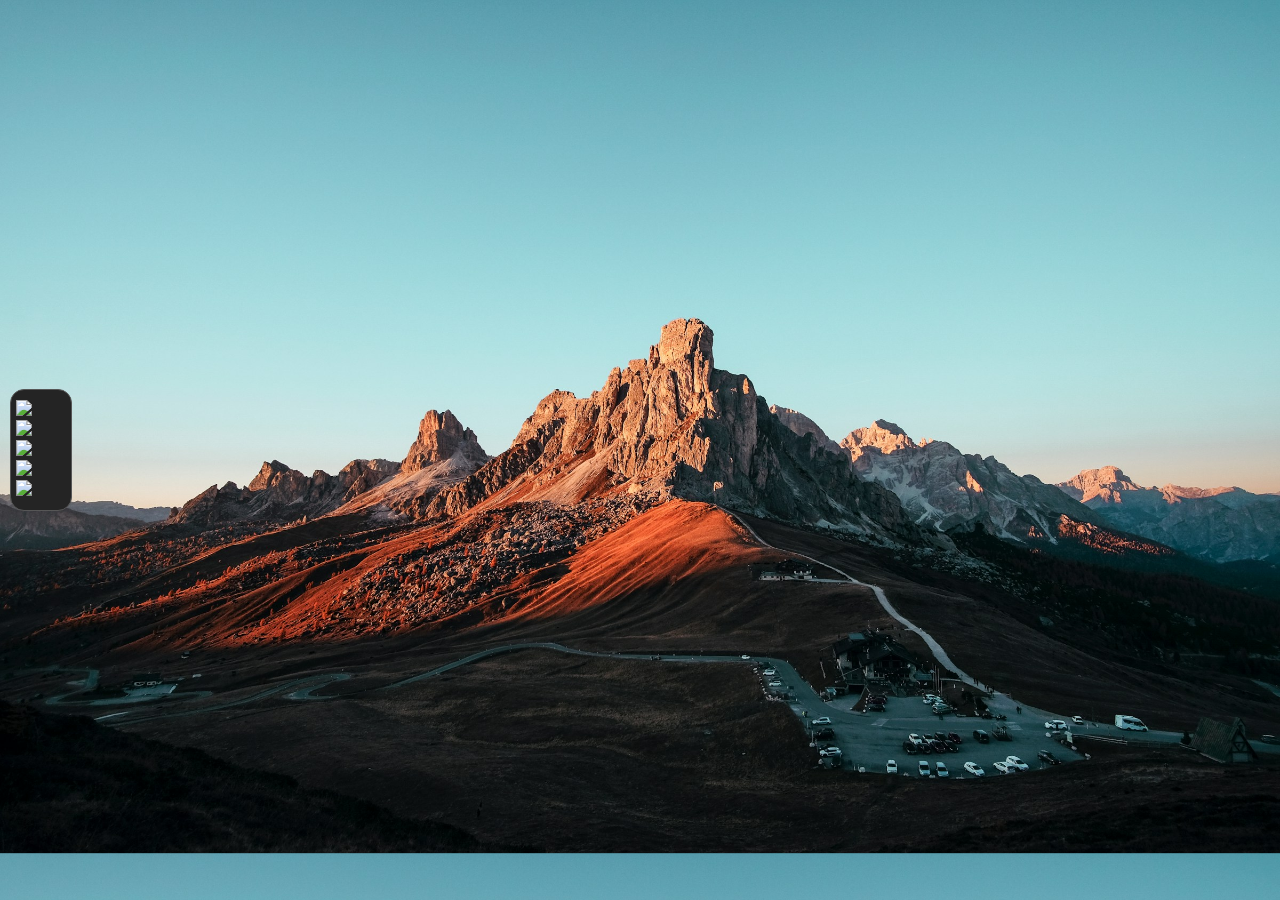
==== index.html @ a16f1a51 "title 변경" ====
<!DOCTYPE html>
<html lang="en">
<head>
  <meta charset="UTF-8">
  <meta name="viewport" content="width=device-width, initial-scale=1.0">
  <title>mung0722.github.io</title>
  <link rel="stylesheet" href="./style/styles.css">
</head>
<body>
  <nav class="dock">
    <div class="item">
        <img src="https://upload.wikimedia.org/wikipedia/en/9/98/FinderBigSur.png" onclick="openWindow('./SubHtml/example.html')">
      <p>Finder</p>
    </div>
    <div class="item">
      <img src="https://upload.wikimedia.org/wikipedia/commons/thumb/4/40/Adobe_Premiere_Pro_CC_icon.svg/240px-Adobe_Premiere_Pro_CC_icon.svg.png" onclick="openWindow('./SubHtml/example2.html')">
      <p>Premiere Pro</p>
    </div>
  
    <div class="item">
      <img src="https://upload.wikimedia.org/wikipedia/en/2/23/System_Preferences_icon.png" onclick="openWindow('www.naver.com')">
      <p>Setting</p>
    </div>
    <div class="item">
      <img src="https://upload.wikimedia.org/wikipedia/commons/thumb/5/52/Safari_browser_logo.svg/2057px-Safari_browser_logo.svg.png" onclick="openWindow('example.html')">
      <p>Safari</p>
    </div>
    <div class="item">
      <img src="https://upload.wikimedia.org/wikipedia/commons/thumb/e/e7/Instagram_logo_2016.svg/480px-Instagram_logo_2016.svg.png" onclick="openWindow('example.html')">
      <p>Instagram</p>
    </div>
  </nav>

  <!-- 새로운 윈도우를 위한 section -->
  <div id="custom-window" class="custom-window hidden">
    <div class="custom-window-header">
      <div class="window-controls">
        <span class="close" onclick="closeWindow()">&#10005;</span>
        <span class="minimize" onclick="minimizeWindow()">&#9473;</span>
        <span class="maximize" onclick="toggleMaximize()">&#9723;</span>
      </div>
      <!-- <div class="title">Window Title</div> -->
    </div>
    <div class="custom-window-content">
      <!-- 콘텐츠가 로드될 공간 -->
    </div>
    <div class="resize-handle"></div> <!-- 사이즈 조정 핸들 -->
  </div>
  <script src="./JavaScript/window.js"></script>
  <script src="./JavaScript/dock.js"></script>
</body>
</html>
---- style/styles.css ----
body {
    font-family: Arial, sans-serif;
    background-image:url(/img/cristina-gottardi-CSpjU6hYo_0-unsplash.jpg);
    background-size: cover;
    /* 스크롤바 없애기 */
    -ms-overflow-style: none;
  }
  /* 스크롤바 없애기 */
  ::-webkit-scrollbar{
    display: none;
  }

  button {
    cursor: pointer;
  }
  
  .custom-window {
    position: absolute;
    width: 400px;
    height: 300px;
    background-color: white;
    border: 1px solid #ccc;
    box-shadow: 0 4px 8px rgba(0, 0, 0, 0.2);
    border-radius: 8px;
    overflow: hidden;
  }
  .custom-window.maximized {
    width: 100%;
    height: 100%;
    top: 0;
    left: 0;
  }
  
  .hidden {
    display: none;
  }
  
  .custom-window-header {
    display: flex;
    justify-content: space-between;
    background-color: #2c3e50;
    color: white;
    padding: 8px;
    cursor: move;
  }
  
  .window-controls span {
    cursor: pointer;
    margin-left: 8px;
  }
  
  .custom-window-content {
    flex-grow: 1;
    padding: 10px;
    overflow: auto;
  }
  /* 사이즈 조정 핸들 스타일 */
.resize-handle {
    width: 10px;
    height: 10px;
    background-color: transparent; /* 필요에 따라 색상 변경 가능 */
    position: absolute;
    bottom: 0;
    right: 0;
    cursor: se-resize; /* 크기 조정 커서 */
    z-index: 10;
  }

  .dock {
    position: absolute;
    left: 10px;
    top: 50%;
    transform: translateY(-50%);
    width: 50px;
    padding: 10px 5px;
    border-radius: 14px;
    background-color: rgb(36 36 36);
    border: 1px solid #565656;
    box-shadow: 0px 0px 0px 1px 3f3f3f;
  }
  
  .item {
    position: relative;
  }
  
  .item img {
    width: 100%;
  }
  
  .item p {
    display: none;
    position: absolute;
    top: 50%;
    left: 100%;
    transform: translateY(-50%);
    margin: 0 0 0 5px;
    padding: 3px 10px;
    background: #333;
    border-radius: 6px;
    border: 1px solid #565656;
    box-shadow: 0px 0px 0px 1px 3f3f3f;
    white-space: nowrap;
    color: #ddd;
  }
  
  .item:hover p {
    display: block;
  }

  .dock .item img {
    cursor: pointer;
  }
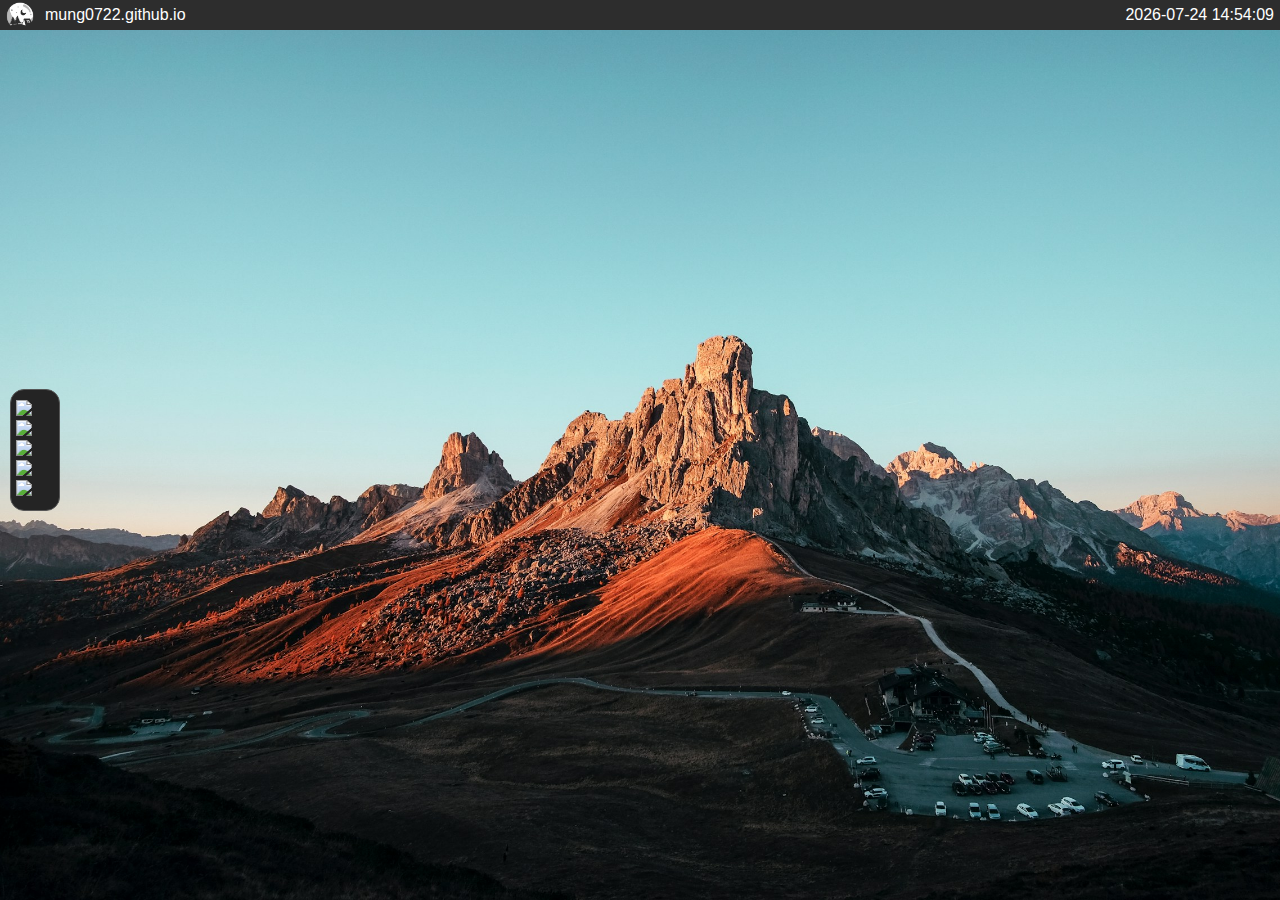
==== commit 0029c4d2: "버그 수정 및 header 추가" ====
--- a/index.html
+++ b/index.html
@@ -1,19 +1,26 @@
 <!DOCTYPE html>
-<html lang="en">
+<html lang="ko">
 <head>
   <meta charset="UTF-8">
   <meta name="viewport" content="width=device-width, initial-scale=1.0">
   <title>mung0722.github.io</title>
-  <link rel="stylesheet" href="./style/styles.css">
+  <link rel="stylesheet" href="./style/index.css">
 </head>
 <body>
+  <header>
+        <div class="logo">
+          <img src="./img/logo.png">
+          <p>mung0722.github.io</p>
+        </div>
+        <div id="clock"></div>
+  </header>
   <nav class="dock">
     <div class="item">
-        <img src="https://upload.wikimedia.org/wikipedia/en/9/98/FinderBigSur.png" onclick="openWindow('./SubHtml/example.html')">
+        <img src="https://upload.wikimedia.org/wikipedia/en/9/98/FinderBigSur.png" onclick="openWindow('./secondhtml/scdhtml1.html')">
       <p>Finder</p>
     </div>
     <div class="item">
-      <img src="https://upload.wikimedia.org/wikipedia/commons/thumb/4/40/Adobe_Premiere_Pro_CC_icon.svg/240px-Adobe_Premiere_Pro_CC_icon.svg.png" onclick="openWindow('./SubHtml/example2.html')">
+      <img src="https://upload.wikimedia.org/wikipedia/commons/2/24/Github_logo_svg.svg" onclick="openWindow('./SubHtml/example2.html')">
       <p>Premiere Pro</p>
     </div>
   
@@ -26,7 +33,7 @@
       <p>Safari</p>
     </div>
     <div class="item">
-      <img src="https://upload.wikimedia.org/wikipedia/commons/thumb/e/e7/Instagram_logo_2016.svg/480px-Instagram_logo_2016.svg.png" onclick="openWindow('example.html')">
+      <img src="https://upload.wikimedia.org/wikipedia/commons/2/2a/ITunes_12.2_logo.png" onclick="openWindow('example.html')">
       <p>Instagram</p>
     </div>
   </nav>
@@ -48,5 +55,6 @@
   </div>
   <script src="./JavaScript/window.js"></script>
   <script src="./JavaScript/dock.js"></script>
+  <script src="./JavaScript/clock.js"></script>
 </body>
 </html>--- a/style/index.css
+++ b/style/index.css
@@ -0,0 +1,141 @@
+html {width: 100%; height: 100%;}
+*{ margin: 0; padding: 0; box-sizing: border-box;}
+body {
+    font-family: Arial, sans-serif;
+    background-image:url(/img/cristina-gottardi-CSpjU6hYo_0-unsplash.jpg);
+    background-size: cover;
+    /* 스크롤바 없애기 */
+    -ms-overflow-style: none;
+  }
+  /* 스크롤바 없애기 */
+  ::-webkit-scrollbar{
+    display: none;
+  }
+
+  header{
+    width: 100%;
+    height: 30px;
+    background-color: rgb(45, 45, 45);
+    float: left;
+  }
+  header .logo{
+    width: 200px;
+    height: 30px;
+    float: left;
+  }
+  header .logo img{
+    float: left;
+    width: 30px;
+    margin: 2px 10px 0px 5px;
+  }
+  header .logo p{
+    font-size: 16px;
+    margin-top: 6px;
+    color: white;
+  }
+  header #clock{
+    float: right;
+    color: white;
+    margin: 6px;
+  }
+
+  button {
+    cursor: pointer;
+  }
+  
+  .custom-window {
+    position: absolute;
+    width: 400px;
+    height: 300px;
+    background-color: white;
+    border: 1px solid #ccc;
+    box-shadow: 0 4px 8px rgba(0, 0, 0, 0.2);
+    border-radius: 8px;
+    overflow: hidden;
+  }
+  .custom-window.maximized {
+    width: 100%;
+    height: 100%;
+    top: 0;
+    left: 0;
+  }
+  
+  .hidden {
+    display: none;
+  }
+  
+  .custom-window-header {
+    display: flex;
+    justify-content: space-between;
+    background-color: #2c3e50;
+    color: white;
+    padding: 8px;
+    cursor: move;
+  }
+  
+  .window-controls span {
+    cursor: pointer;
+    margin-left: 8px;
+  }
+  
+  .custom-window-content {
+    flex-grow: 1;
+    padding: 10px;
+    overflow: auto;
+  }
+  /* 사이즈 조정 핸들 스타일 */
+.resize-handle {
+    width: 10px;
+    height: 10px;
+    background-color: transparent; /* 필요에 따라 색상 변경 가능 */
+    position: absolute;
+    bottom: 0;
+    right: 0;
+    cursor: se-resize; /* 크기 조정 커서 */
+    z-index: 10;
+  }
+
+  .dock {
+    position: absolute;
+    left: 10px;
+    top: 50%;
+    transform: translateY(-50%);
+    width: 50px;
+    padding: 10px 5px;
+    border-radius: 14px;
+    background-color: rgb(36 36 36);
+    border: 1px solid #565656;
+    box-shadow: 0px 0px 0px 1px 3f3f3f;
+  }
+  
+  .item {
+    position: relative;
+  }
+  
+  .item img {
+    width: 100%;
+  }
+  
+  .item p {
+    display: none;
+    position: absolute;
+    top: 50%;
+    left: 100%;
+    transform: translateY(-50%);
+    margin: 0 0 0 5px;
+    padding: 3px 10px;
+    background: #333;
+    border-radius: 6px;
+    border: 1px solid #565656;
+    box-shadow: 0px 0px 0px 1px 3f3f3f;
+    white-space: nowrap;
+    color: #ddd;
+  }
+  
+  .item:hover p {
+    display: block;
+  }
+
+  .dock .item img {
+    cursor: pointer;
+  }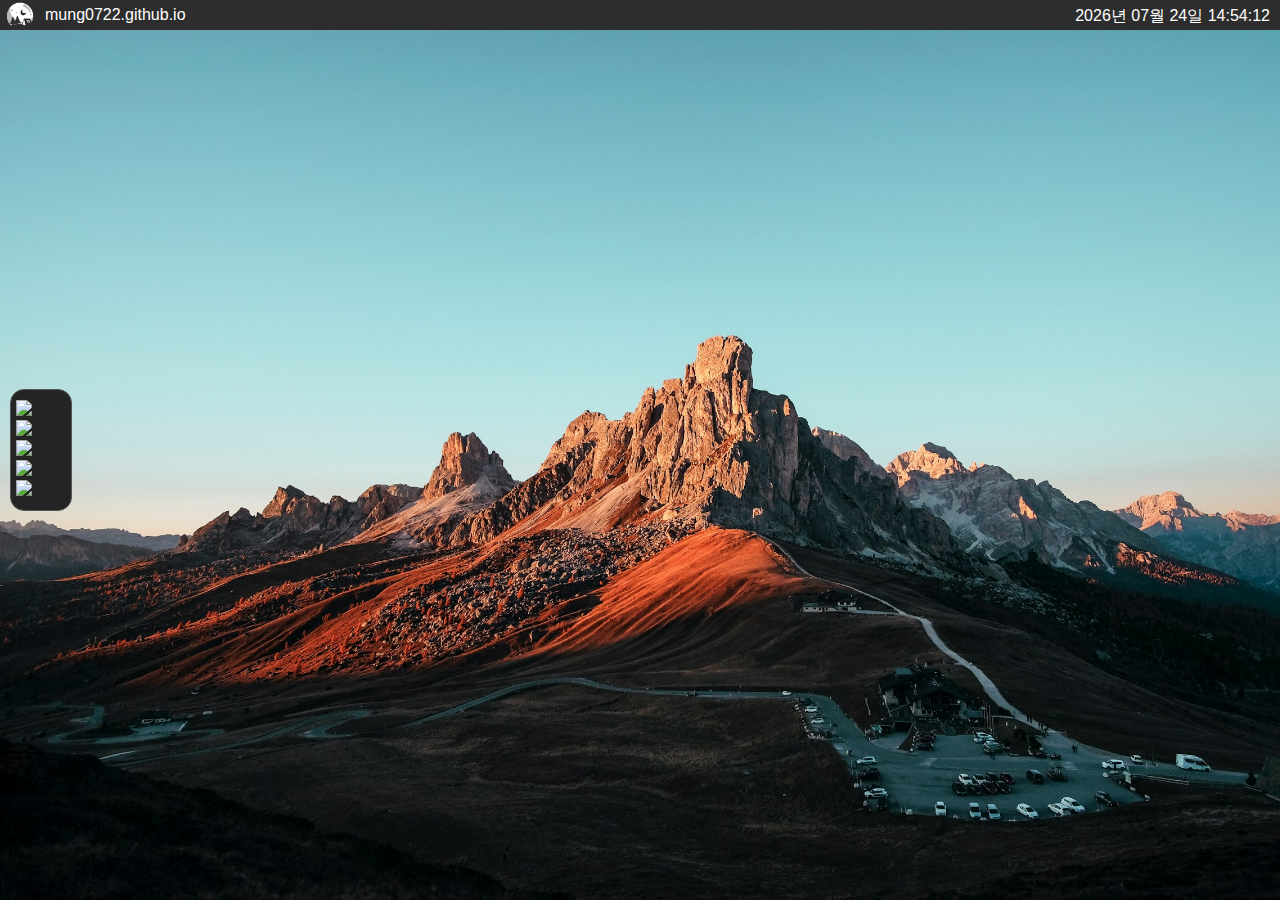
==== commit 9ba9f5eb: "오류 수정" ====
--- a/index.html
+++ b/index.html
@@ -20,10 +20,9 @@
       <p>Finder</p>
     </div>
     <div class="item">
-      <img src="https://upload.wikimedia.org/wikipedia/commons/2/24/Github_logo_svg.svg" onclick="openWindow('./SubHtml/example2.html')">
-      <p>Premiere Pro</p>
+      <img src="https://upload.wikimedia.org/wikipedia/commons/2/24/Github_logo_svg.svg" onclick="openWindow('https://github.com')">
+      <p>GitHub</p>
     </div>
-  
     <div class="item">
       <img src="https://upload.wikimedia.org/wikipedia/en/2/23/System_Preferences_icon.png" onclick="openWindow('www.naver.com')">
       <p>Setting</p>
@@ -34,7 +33,7 @@
     </div>
     <div class="item">
       <img src="https://upload.wikimedia.org/wikipedia/commons/2/2a/ITunes_12.2_logo.png" onclick="openWindow('example.html')">
-      <p>Instagram</p>
+      <p>music Player</p>
     </div>
   </nav>
 
--- a/style/index.css
+++ b/style/index.css
@@ -1,5 +1,5 @@
 html {width: 100%; height: 100%;}
-*{ margin: 0; padding: 0; box-sizing: border-box;}
+*{margin: 0; padding: 0;}
 body {
     font-family: Arial, sans-serif;
     background-image:url(/img/cristina-gottardi-CSpjU6hYo_0-unsplash.jpg);
@@ -17,6 +17,7 @@
     height: 30px;
     background-color: rgb(45, 45, 45);
     float: left;
+    box-sizing: border-box;
   }
   header .logo{
     width: 200px;
@@ -36,7 +37,7 @@
   header #clock{
     float: right;
     color: white;
-    margin: 6px;
+    margin: 6px 10px 6px 0px;
   }
 
   button {
@@ -75,7 +76,7 @@
   
   .window-controls span {
     cursor: pointer;
-    margin-left: 8px;
+    margin-left: 3px;
   }
   
   .custom-window-content {
@@ -138,4 +139,13 @@
 
   .dock .item img {
     cursor: pointer;
+  }
+  .custom-window-header .window-controls .close img,
+  .custom-window-header .window-controls .minimize img,
+  .custom-window-header .window-controls .maximize img{
+    width: 12px;
+    margin-top: 5px;
+  }
+  .custom-window-header .title{
+    margin-top: 1px;
   }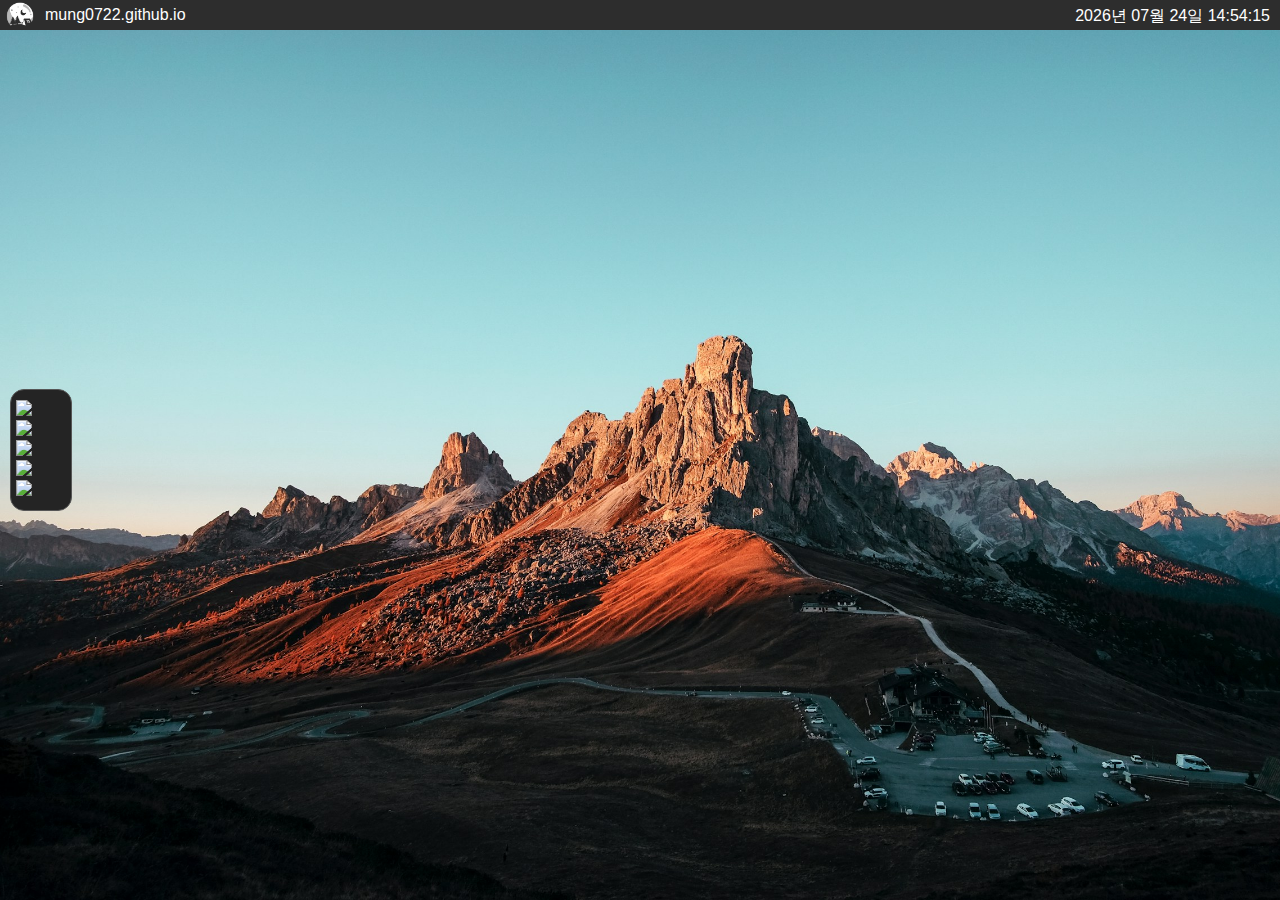
==== commit 59b3f6d3: "iframe에서 유튜브가 재생되도록 변경" ====
--- a/index.html
+++ b/index.html
@@ -24,7 +24,7 @@
       <p>GitHub</p>
     </div>
     <div class="item">
-      <img src="https://upload.wikimedia.org/wikipedia/en/2/23/System_Preferences_icon.png" onclick="openWindow('www.naver.com')">
+      <img src="https://upload.wikimedia.org/wikipedia/en/2/23/System_Preferences_icon.png" onclick="openWindow('https://www.youtube.com/embed/e0koWWAmXSk')"> <!--유튜브 링크 걸때 .com/뒤에 embed/넣고 뒤에 주소만 남기고 지우기-->
       <p>Setting</p>
     </div>
     <div class="item">
--- a/style/index.css
+++ b/style/index.css
@@ -46,8 +46,8 @@
   
   .custom-window {
     position: absolute;
-    width: 400px;
-    height: 300px;
+    width: 800px; /*iframe 사이즈 지정*/
+    height: 500px;
     background-color: white;
     border: 1px solid #ccc;
     box-shadow: 0 4px 8px rgba(0, 0, 0, 0.2);
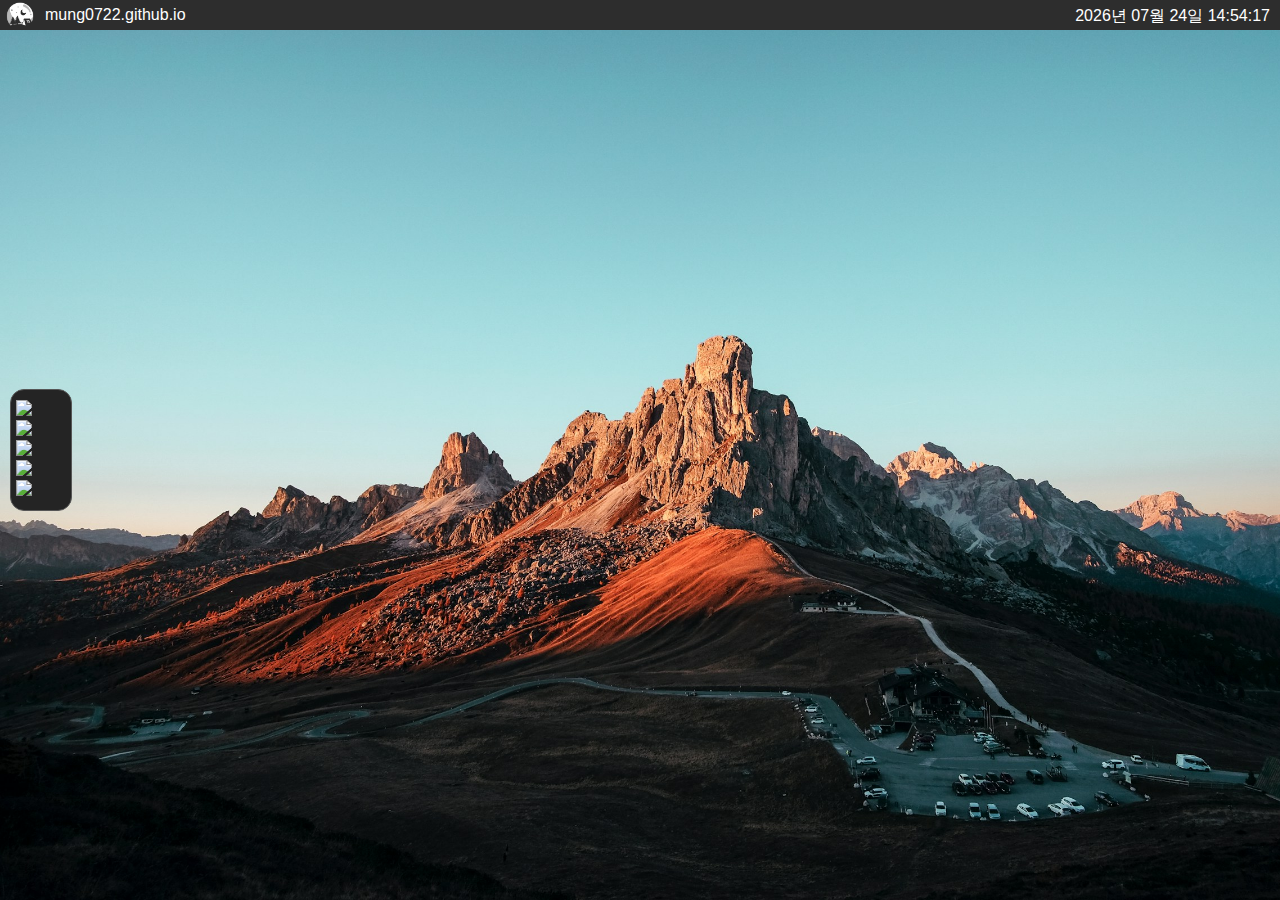
==== commit c6f8f1c4: "유튜브 수정" ====
--- a/index.html
+++ b/index.html
@@ -24,7 +24,7 @@
       <p>GitHub</p>
     </div>
     <div class="item">
-      <img src="https://upload.wikimedia.org/wikipedia/en/2/23/System_Preferences_icon.png" onclick="openWindow('https://www.youtube.com/embed/e0koWWAmXSk')"> <!--유튜브 링크 걸때 .com/뒤에 embed/넣고 뒤에 주소만 남기고 지우기-->
+      <img src="https://upload.wikimedia.org/wikipedia/en/2/23/System_Preferences_icon.png" onclick="openWindow('https://www.youtube.com/embed/TmVJRHAIEvE?si=2V3tr0PFz6UAD0jY')"> <!--유튜브 링크 걸때 .com/뒤에 embed/넣고 뒤에 주소만 남기고 지우기-->
       <p>Setting</p>
     </div>
     <div class="item">
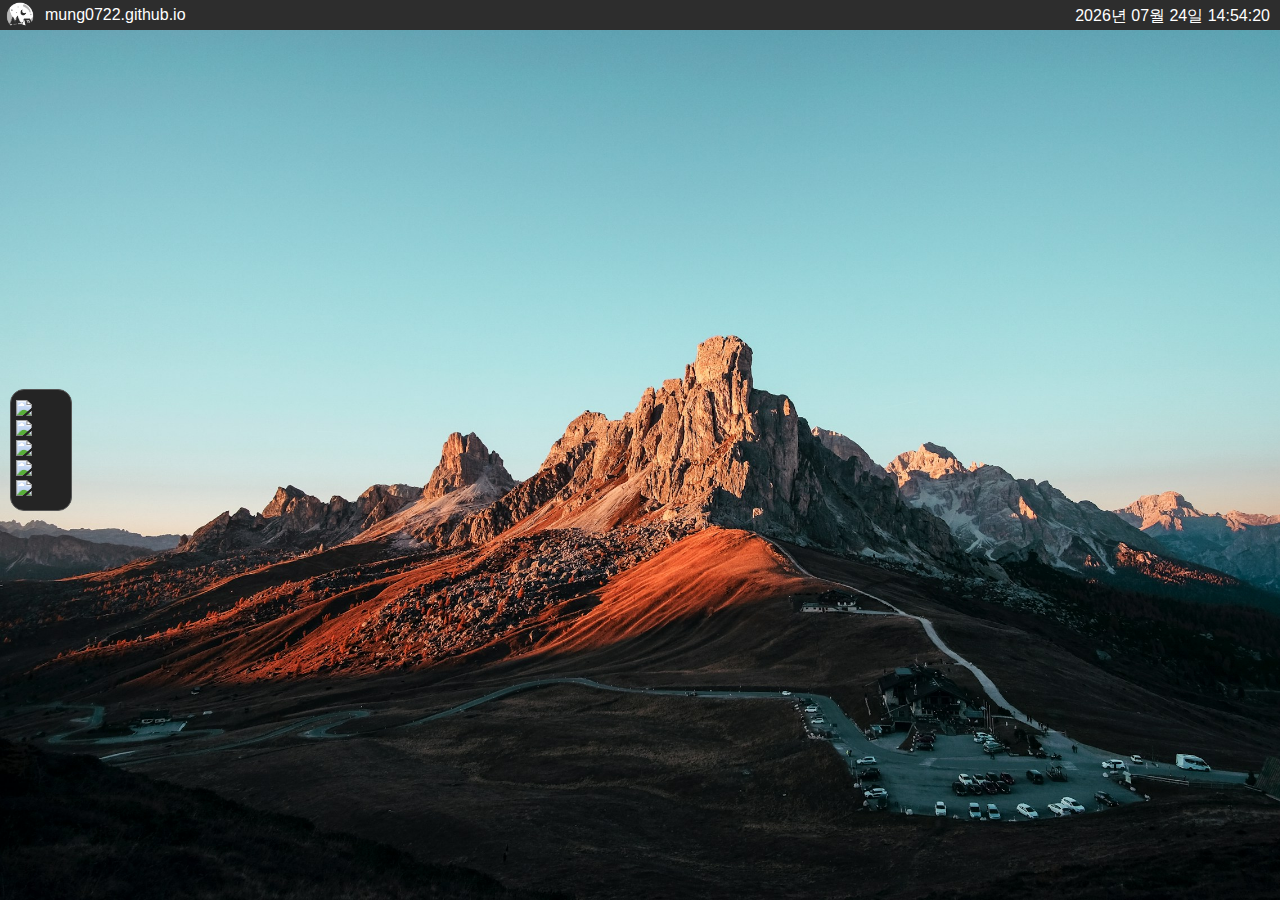
==== commit 1420a89d: "js & html modified" ====
--- a/index.html
+++ b/index.html
@@ -24,7 +24,7 @@
       <p>GitHub</p>
     </div>
     <div class="item">
-      <img src="https://upload.wikimedia.org/wikipedia/en/2/23/System_Preferences_icon.png" onclick="openWindow('https://www.youtube.com/embed/TmVJRHAIEvE?si=2V3tr0PFz6UAD0jY')"> <!--유튜브 링크 걸때 .com/뒤에 embed/넣고 뒤에 주소만 남기고 지우기-->
+      <img src="https://upload.wikimedia.org/wikipedia/en/2/23/System_Preferences_icon.png" onclick="openWindow('https://www.youtube.com/embed/nlw1KyO5OOM?si=I7Vz-2nvZxDNFDA-')"> <!--유튜브 링크 걸때 .com/뒤에 embed/넣고 뒤에 주소만 남기고 지우기-->
       <p>Setting</p>
     </div>
     <div class="item">
--- a/style/index.css
+++ b/style/index.css
@@ -2,7 +2,7 @@
 *{margin: 0; padding: 0;}
 body {
     font-family: Arial, sans-serif;
-    background-image:url(/img/cristina-gottardi-CSpjU6hYo_0-unsplash.jpg);
+    background-image:url(/img/cristina_gottardi_CSpjU6hYo_0_unsplash.jpg);
     background-size: cover;
     /* 스크롤바 없애기 */
     -ms-overflow-style: none;
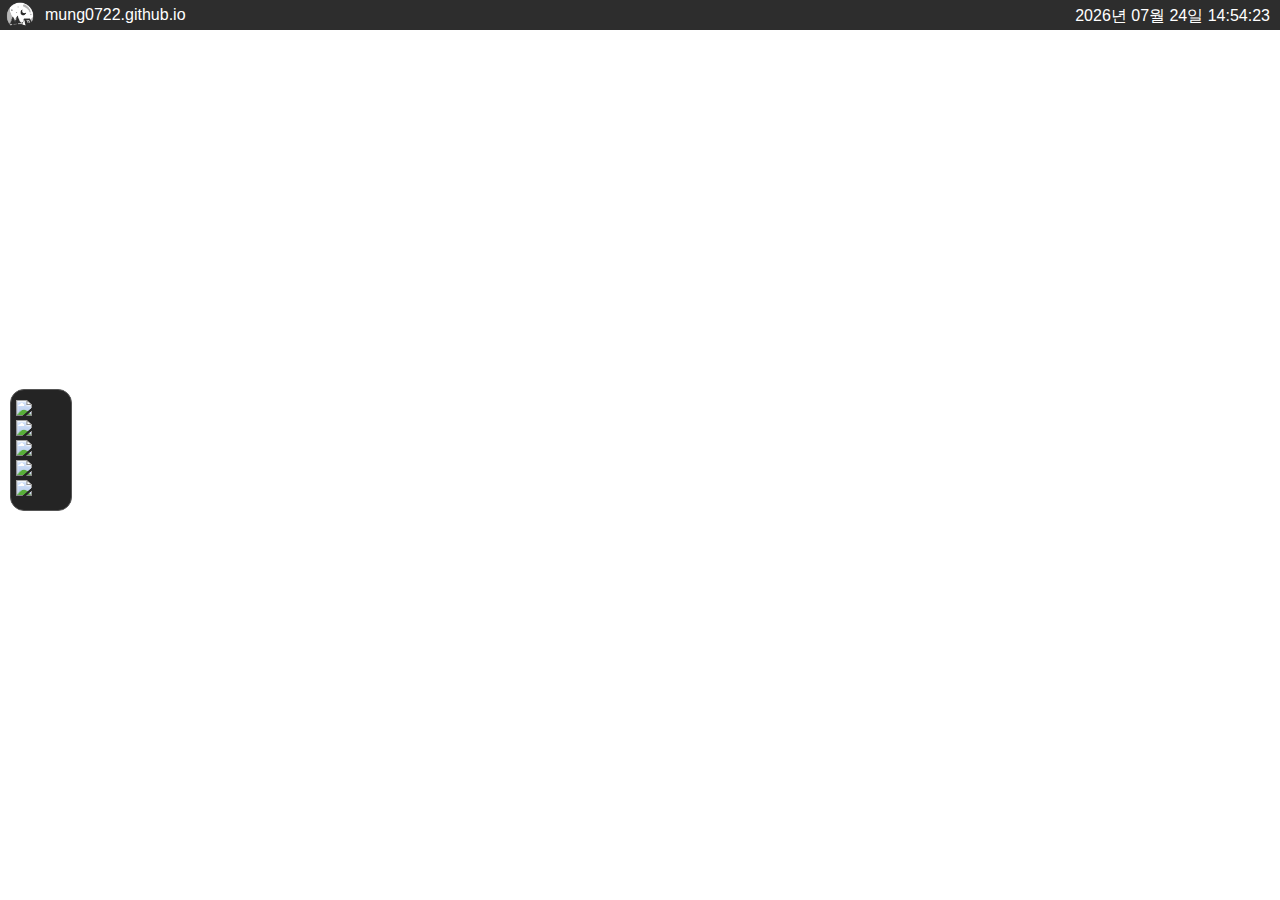
==== commit 804fe906: "modified" ====
--- a/index.html
+++ b/index.html
@@ -32,7 +32,7 @@
       <p>Safari</p>
     </div>
     <div class="item">
-      <img src="https://upload.wikimedia.org/wikipedia/commons/2/2a/ITunes_12.2_logo.png" onclick="openWindow('example.html')">
+      <img src="https://upload.wikimedia.org/wikipedia/commons/2/2a/ITunes_12.2_logo.png" onclick="openWindow('./secondhtml/musicplayer/musicplayer.html', 1000, 600)">
       <p>music Player</p>
     </div>
   </nav>
--- a/style/index.css
+++ b/style/index.css
@@ -2,7 +2,7 @@
 *{margin: 0; padding: 0;}
 body {
     font-family: Arial, sans-serif;
-    background-image:url(/img/cristina_gottardi_CSpjU6hYo_0_unsplash.jpg);
+    background-image:url(./img/background.jpg);
     background-size: cover;
     /* 스크롤바 없애기 */
     -ms-overflow-style: none;
@@ -68,7 +68,7 @@
   .custom-window-header {
     display: flex;
     justify-content: space-between;
-    background-color: #2c3e50;
+    background-color: rgb(38, 38, 38);
     color: white;
     padding: 8px;
     cursor: move;
@@ -81,7 +81,7 @@
   
   .custom-window-content {
     flex-grow: 1;
-    padding: 10px;
+    /* padding: 10px; */
     overflow: auto;
   }
   /* 사이즈 조정 핸들 스타일 */
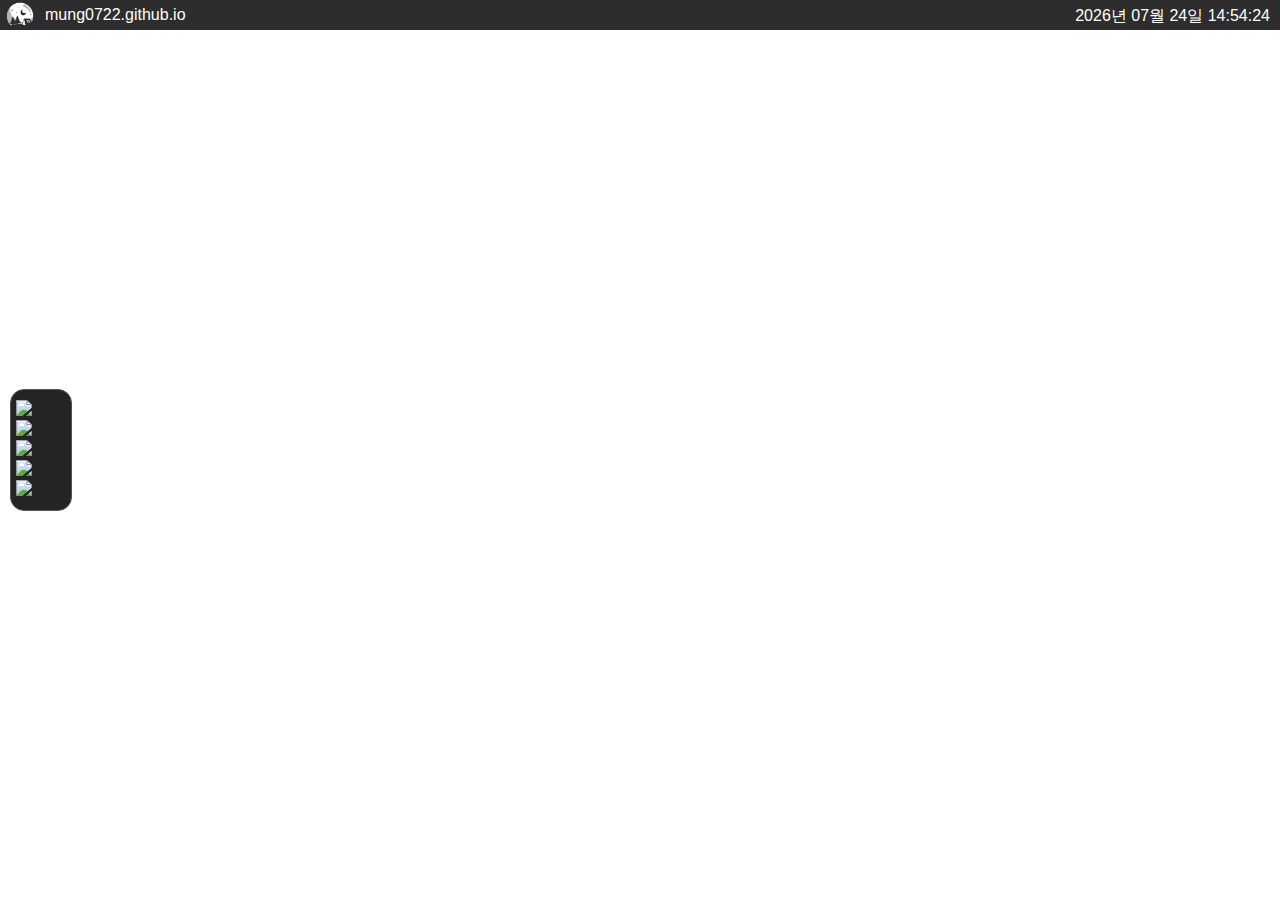
==== commit 702895c0: "수정" ====
--- a/index.html
+++ b/index.html
@@ -24,7 +24,7 @@
       <p>GitHub</p>
     </div>
     <div class="item">
-      <img src="https://upload.wikimedia.org/wikipedia/en/2/23/System_Preferences_icon.png" onclick="openWindow('https://www.youtube.com/embed/nlw1KyO5OOM?si=I7Vz-2nvZxDNFDA-')"> <!--유튜브 링크 걸때 .com/뒤에 embed/넣고 뒤에 주소만 남기고 지우기-->
+      <img src="https://upload.wikimedia.org/wikipedia/en/2/23/System_Preferences_icon.png" onclick="openWindow('https://www.jdoodle.com/embed/v1/ed28f84490ebd95', 500, 800)"> <!--유튜브 링크 걸때 .com/뒤에 embed/넣고 뒤에 주소만 남기고 지우기-->
       <p>Setting</p>
     </div>
     <div class="item">
@@ -37,6 +37,8 @@
     </div>
   </nav>
 
+
+  
   <!-- 새로운 윈도우를 위한 section -->
   <div id="custom-window" class="custom-window hidden">
     <div class="custom-window-header">
@@ -55,5 +57,6 @@
   <script src="./JavaScript/window.js"></script>
   <script src="./JavaScript/dock.js"></script>
   <script src="./JavaScript/clock.js"></script>
+  <script src="https://www.jdoodle.com/assets/jdoodle-pym.min.js" type="text/javascript"> </script> <!--Java Interpreter-->
 </body>
 </html>--- a/style/index.css
+++ b/style/index.css
@@ -1,11 +1,12 @@
 html {width: 100%; height: 100%;}
 *{margin: 0; padding: 0;}
+
 body {
     font-family: Arial, sans-serif;
-    background-image:url(./img/background.jpg);
     background-size: cover;
     /* 스크롤바 없애기 */
     -ms-overflow-style: none;
+    background-image: url(https://images.unsplash.com/photo-1455156218388-5e61b526818b?q=80&w=2940&auto=format&fit=crop&ixlib=rb-4.0.3&ixid=M3wxMjA3fDB8MHxwaG90by1wYWdlfHx8fGVufDB8fHx8fA%3D%3D);
   }
   /* 스크롤바 없애기 */
   ::-webkit-scrollbar{
